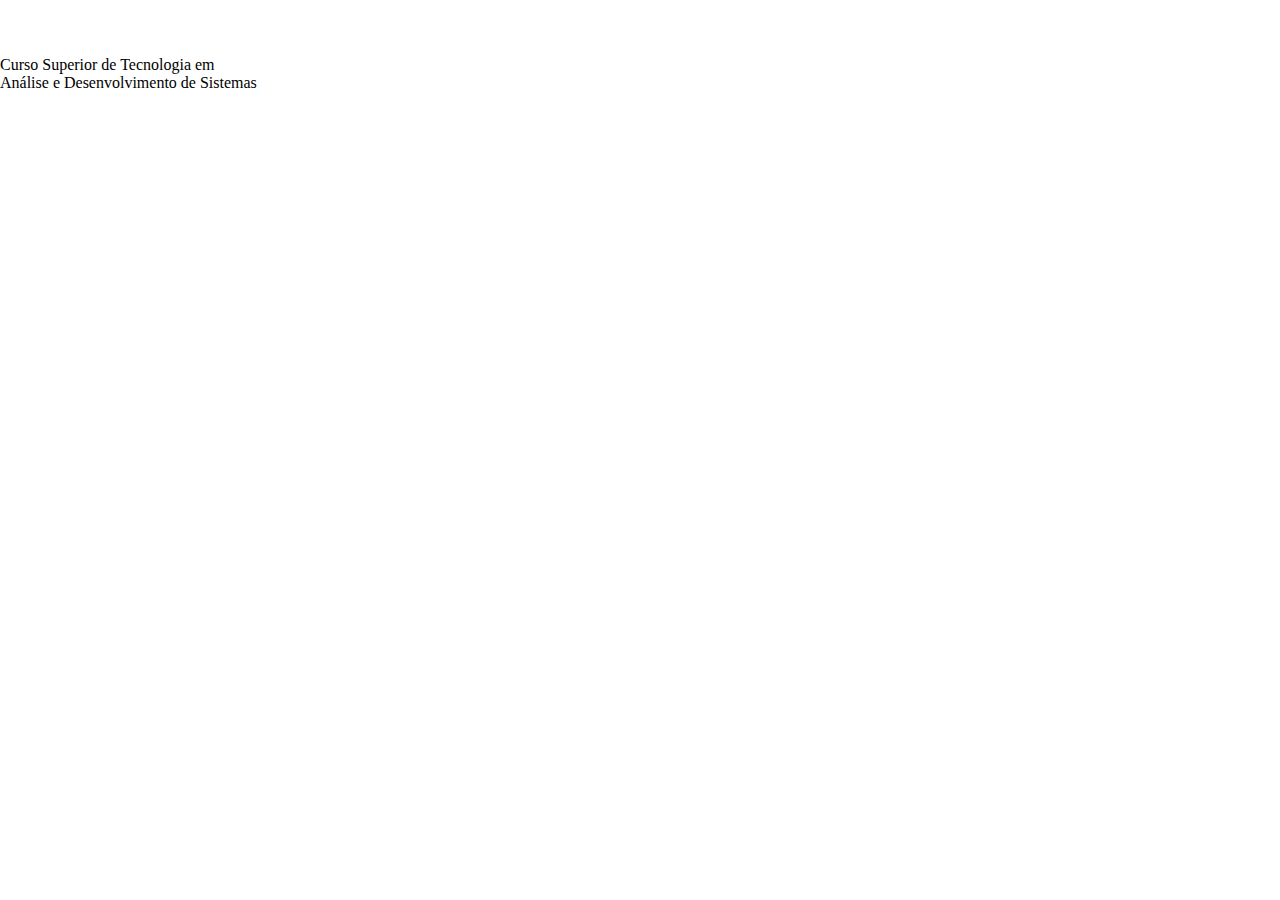
==== index.html @ 0ce66764 "Inicializando" ====
<!DOCTYPE html>
<html lang="pt-br">
<head>
    <meta charset="UTF-8">
    <meta name="viewport" content="width=device-width, initial-scale=1.0">
    <title>Análise e Desenvolvimento de Sistemas</title>
    <link rel="icon" href="assets/images/if_vuy_icon.ico">
    <link rel="stylesheet" href="assets/css/style.css">
</head>
<body>
    <header class="menu">
        <div class="hamburguer"><img src="assets/images/menu.svg" alt=""> <div class="curso">Curso Superior de Tecnologia em</div></div>
        <div class="curso-nome">Análise e Desenvolvimento de Sistemas</div>
    </header>
</body>
</html>
---- assets/css/style.css ----
*{
    margin: 0;
    padding: 0;
    box-sizing: border-box;
}
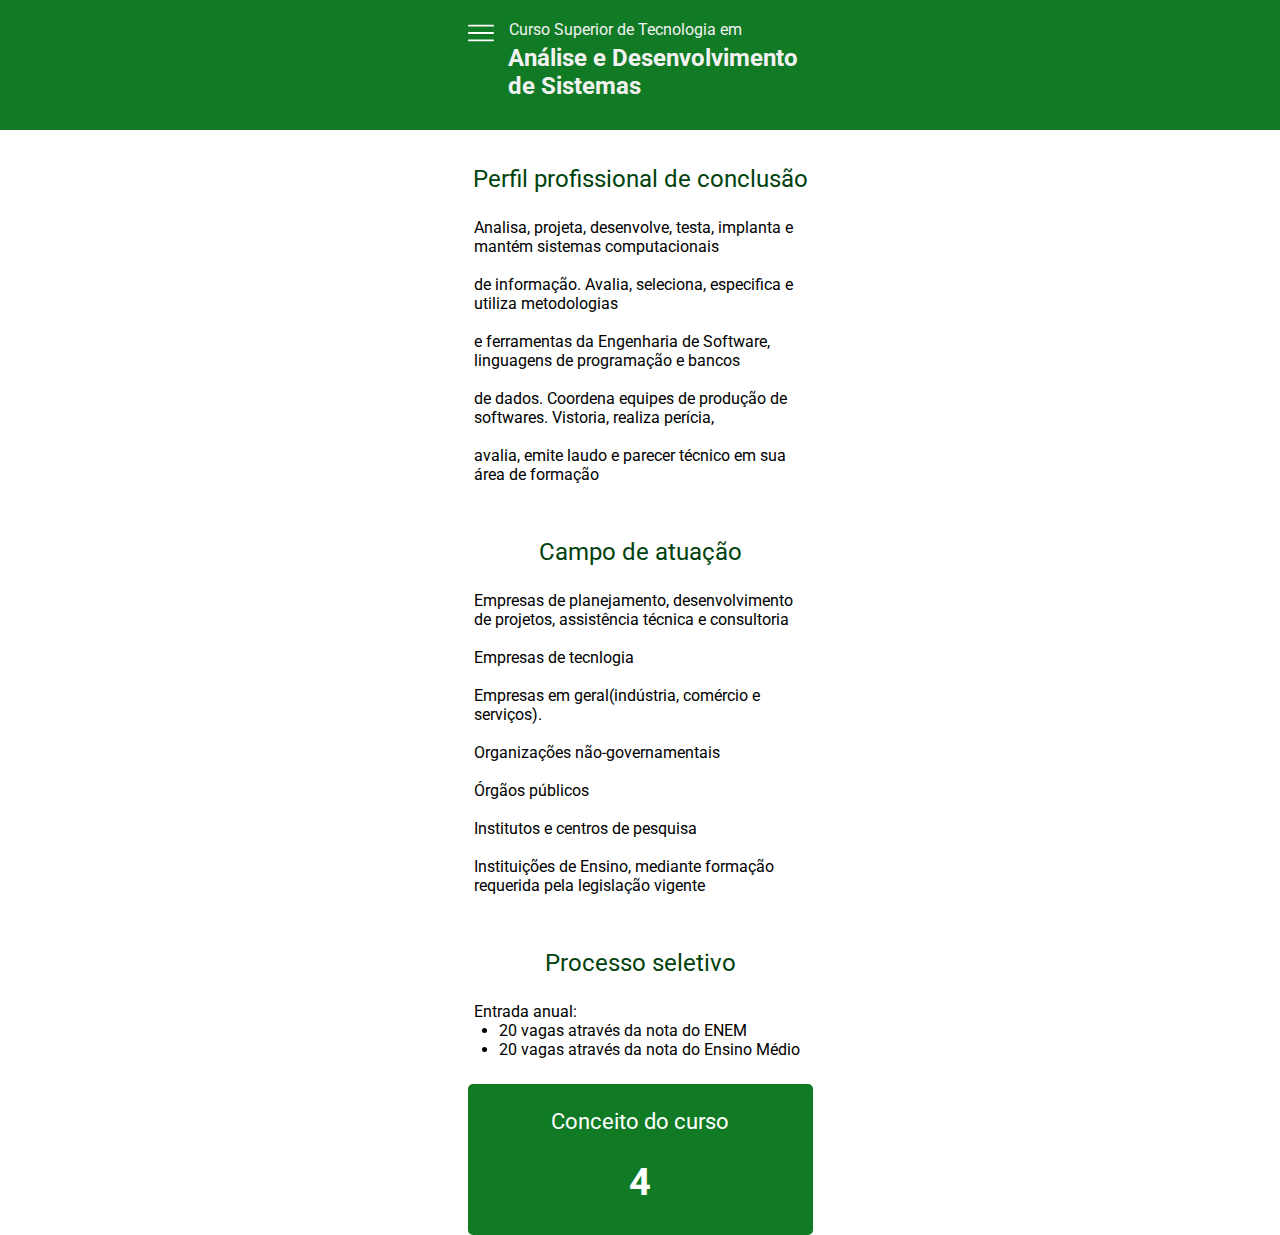
==== commit 07c5efab: "First page getting shape" ====
--- a/index.html
+++ b/index.html
@@ -6,11 +6,56 @@
     <title>Análise e Desenvolvimento de Sistemas</title>
     <link rel="icon" href="assets/images/if_vuy_icon.ico">
     <link rel="stylesheet" href="assets/css/style.css">
+    <link href="https://fonts.googleapis.com/css?family=Roboto&display=swap" rel="stylesheet">
 </head>
 <body>
     <header class="menu">
-        <div class="hamburguer"><img src="assets/images/menu.svg" alt=""> <div class="curso">Curso Superior de Tecnologia em</div></div>
-        <div class="curso-nome">Análise e Desenvolvimento de Sistemas</div>
+        <div class="container">
+            <div><img class="hamburguer" src="assets/images/menu.svg" alt=""> 
+                <h2 class="curso">Curso Superior de Tecnologia em</h2> 
+                <div class="curso-nome">Análise e Desenvolvimento de Sistemas</div>
+            </div>
+        </div>    
     </header>
+
+    <section class="container">
+        <h1 class="titulo">Perfil profissional de conclusão</h1>
+        <div class="texto">
+            <p>Analisa, projeta, desenvolve, testa, implanta e mantém sistemas computacionais</p><br>
+            <p>de informação. Avalia, seleciona, especifica e utiliza metodologias</p><br>
+            <p>e ferramentas da Engenharia de Software, linguagens de programação e bancos</p><br>
+            <p>de dados. Coordena equipes de produção de softwares. Vistoria, realiza perícia,</p><br>
+            <p>avalia, emite laudo e parecer técnico em sua área de formação</p><br>
+        </div>
+    </section>
+    <section class="container">
+        <h1 class="titulo">Campo de atuação</h1>
+        <div class="texto">
+            <p>Empresas de planejamento, desenvolvimento de projetos, assistência técnica e consultoria</p><br>
+            <p>Empresas de tecnlogia</p><br>
+            <p>Empresas em geral(indústria, comércio e serviços).</p><br>
+            <p>Organizações não-governamentais</p><br>
+            <p>Órgãos públicos</p><br>
+            <p>Institutos e centros de pesquisa</p><br>
+            <p>Instituições de Ensino, mediante formação requerida pela legislação vigente</p><br>
+        </div>
+    </section>
+    <section class="container">
+        <h1 class="titulo">Processo seletivo</h1>
+        <div class="texto">
+            <p>Entrada anual:</p>
+            <ul class="lista">
+                <li>20 vagas através da nota do ENEM</li>
+                <li>20 vagas através da nota do Ensino Médio</li>
+            </ul>
+        </div>
+    </section>
+    <section class="container">
+        <div class="conceito">
+            <h1 class="conceito__titulo">Conceito do curso</h1> 
+            <div class="conceito__nota">4</div>
+        </div>
+    </section>
+
 </body>
 </html>--- a/assets/css/style.css
+++ b/assets/css/style.css
@@ -1,6 +1,108 @@
+
 *{
     margin: 0;
     padding: 0;
     box-sizing: border-box;
 }
 
+/* --- Container --- */
+.container{
+    max-width: 345px;
+    margin: 0 auto;
+}
+
+
+.menu{
+    background-color: #117A25;
+    padding: 20px;
+}
+.hamburguer{
+    display: inline-block;
+    width: 26px;
+    height: 26px;
+    float: left;
+}
+.curso{
+    color: #F2F2F2;
+    font-size: 16px;
+    font-family: 'Roboto', 'sans-serif';
+    font-style: normal;
+    font-weight: normal;
+    line-height: 19px;
+    display: inline-block;
+    margin-left: 15px;
+}
+
+.curso-nome{
+    color: #F2F2F2;
+    font-size: 24px;
+    font-family: 'Roboto', 'sans-serif';
+    font-style: normal;
+    font-weight: bold;
+    line-height: 28px;
+    margin-left: 35px;
+    padding: 5px;
+    padding-bottom: 10px;
+}
+
+
+
+
+/* --- Conteúdo da página --- */
+
+.titulo{
+    color: #00420C;
+    text-align: center;
+    font-size: 24px;
+    font-family: 'Roboto', 'sans-serif';
+    font-style: normal;
+    font-weight: normal;
+    line-height: 28px;
+    padding-top: 35px;
+}
+
+.texto{
+    font-family: 'Roboto', 'sans-serif';
+    font-style: normal;
+    font-weight: normal;
+    font-size: 16px;
+    line-height: 19px;
+    color: #000000;
+    padding-top: 25px;
+    margin-left: 6px;
+}
+
+.lista{
+    margin-left: 25px;
+    padding-bottom: 25px;
+}
+
+.conceito{
+    background-color: #117A25;
+    padding-top: 25px;
+    border-radius: 5px;
+    text-align: center;
+}
+
+.conceito__titulo{
+    font-family: 'Roboto', 'sans-serif';
+    font-style: normal;
+    font-weight: normal;
+    font-size: 22px;
+    line-height: 26px;
+    color: #FFF;
+    padding-bottom: 25px;
+}
+
+.conceito__nota{
+    font-family: Roboto;
+    font-style: normal;
+    font-weight: bold;
+    font-size: 38px;
+    line-height: 45px;
+    color: #FFF;
+    padding-bottom: 30px;
+}
+
+
+
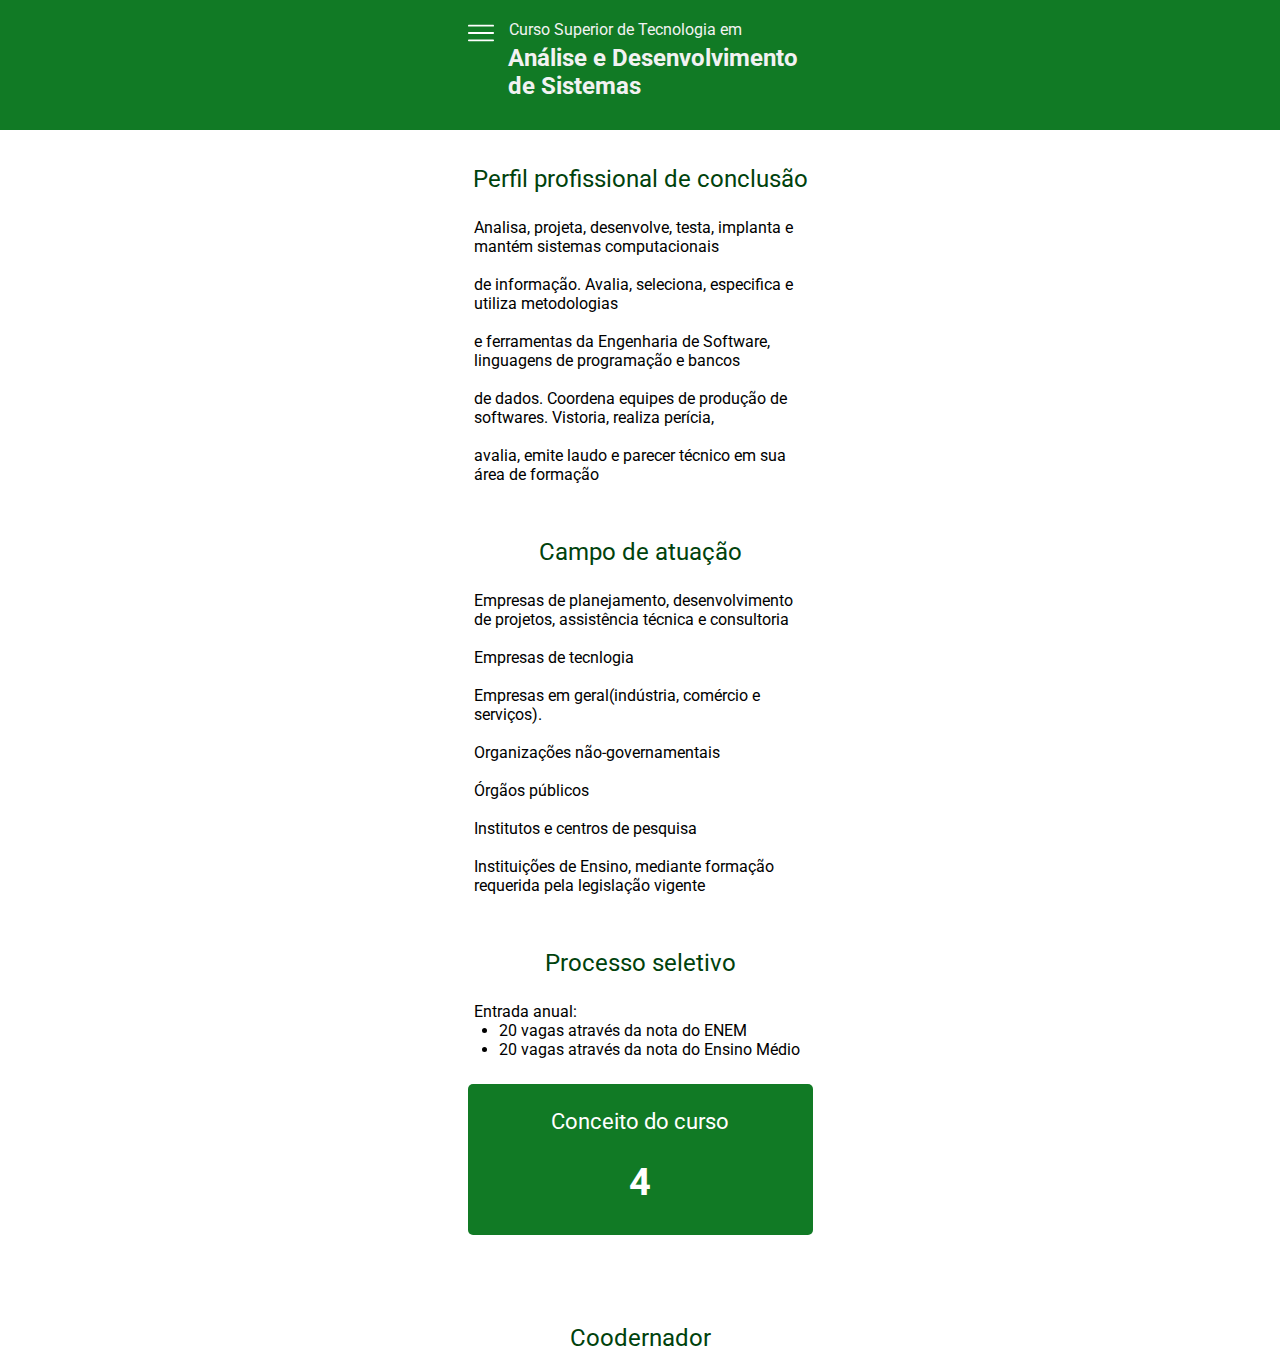
==== commit 238f6540: "3" ====
--- a/index.html
+++ b/index.html
@@ -55,7 +55,22 @@
             <h1 class="conceito__titulo">Conceito do curso</h1> 
             <div class="conceito__nota">4</div>
         </div>
+        <br>
+    </section>
+    <br>
+    <section class="container">
+        <br>
+        <h1 class="titulo">Coodernador</h1>
+
     </section>
 
+
+
+
+
+    <footer>
+
+        
+    </footer>
 </body>
 </html>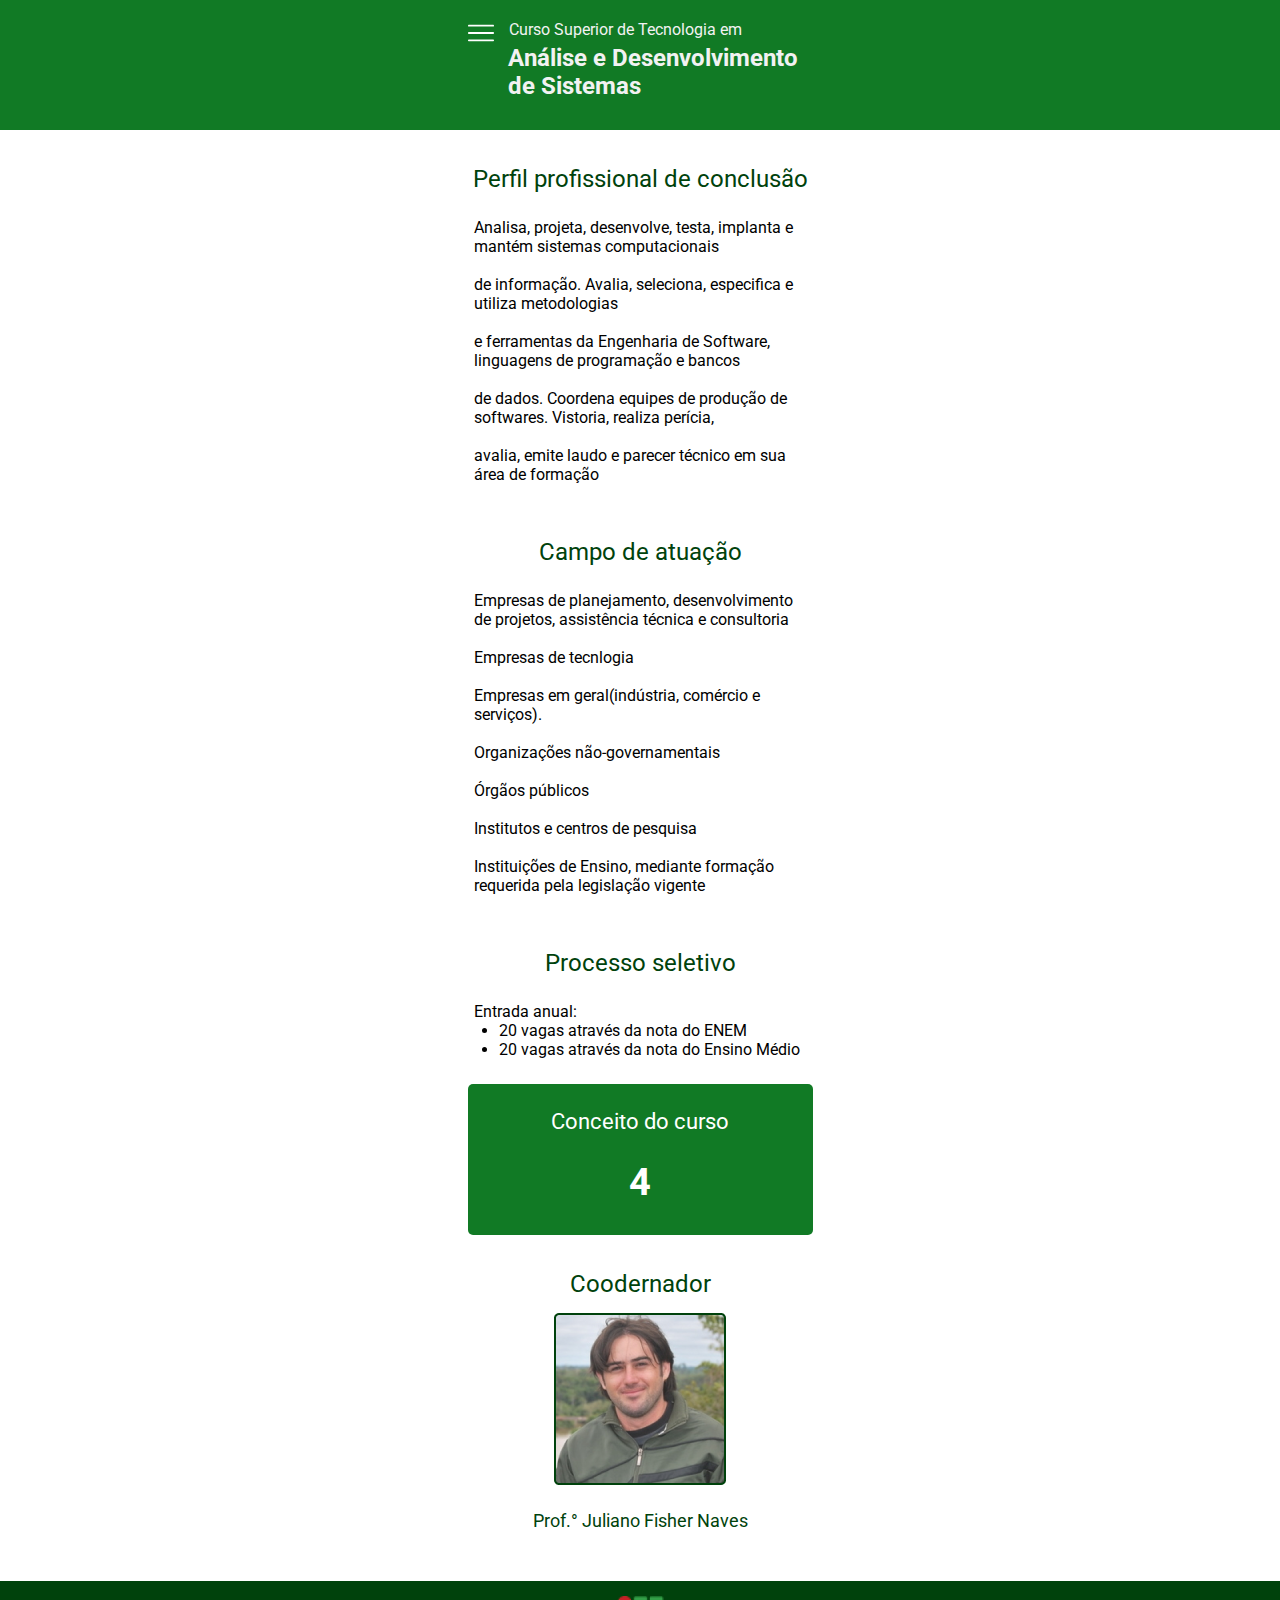
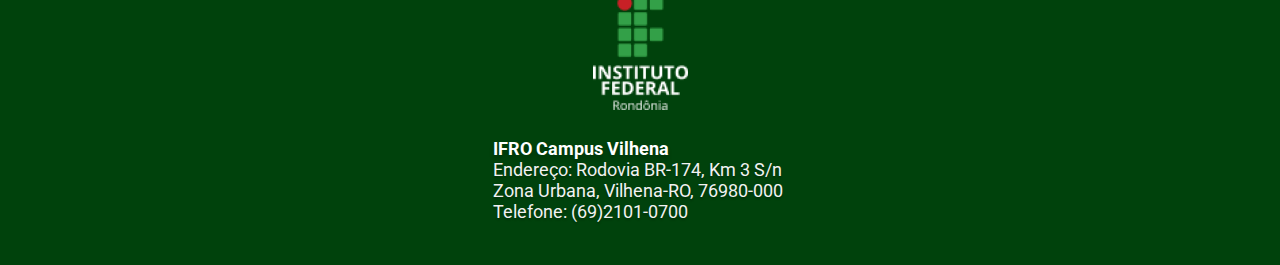
==== commit 30413974: "First Page" ====
--- a/index.html
+++ b/index.html
@@ -55,22 +55,25 @@
             <h1 class="conceito__titulo">Conceito do curso</h1> 
             <div class="conceito__nota">4</div>
         </div>
-        <br>
     </section>
-    <br>
     <section class="container">
-        <br>
         <h1 class="titulo">Coodernador</h1>
-
+        <img class="imagem" src="assets/images/image.png" alt="">
+        <h2 class="imagem__nome"> Prof.° Juliano Fisher Naves</h2>
     </section>
 
-
-
-
-
-    <footer>
-
-        
+    <footer class="rodape">
+        <div class="container">
+            <img class="imagem" src="assets/images/logo-ifro-branco.png" alt="">
+            <br>
+            <div class="endereco">
+                <h1 class="rodape__titulo">IFRO Campus Vilhena</h1>
+                <p class="rodape__texto">Endereço: Rodovia BR-174, Km 3 S/n</p>
+                <p class="rodape__texto">Zona Urbana, Vilhena-RO, 76980-000</p>
+                <p class="rodape__texto">Telefone: (69)2101-0700</p>
+                <br>
+            </div>
+        </div>  
     </footer>
 </body>
 </html>--- a/assets/css/style.css
+++ b/assets/css/style.css
@@ -104,5 +104,57 @@
     padding-bottom: 30px;
 }
 
+.imagem{
+    padding-top: 15px;
+    display: flex;
+    margin: 0 auto;
+}
+
+.imagem__nome{
+    color: #00420C;
+    text-align: center;
+    font-size: 18px;
+    font-family: 'Roboto', 'sans-serif';
+    font-style: normal;
+    font-weight: normal;
+    line-height: 21px;
+    padding-top: 25px;
+    padding-bottom: 50px;
+}
 
 
+/* --- RODAPÉ --- */
+
+.rodape{
+    background-color: #00420C;
+}
+
+.endereco{
+    padding-top: 10px;
+    margin-left: 25px;
+    padding-bottom: 25px;
+}
+
+.rodape__titulo{
+    font-family: 'Roboto', 'sans-serif';
+    font-style: normal;
+    font-weight: bold;
+    font-size: 18px;
+    line-height: 21px;
+    color: #FFF;
+    text-shadow: 0px 4px 4px #00000040;
+}
+
+.rodape__texto{
+    font-family: 'Roboto', 'sans-serif';
+    font-style: normal;
+    font-weight: normal;
+    font-size: 18px;
+    line-height: 21px;
+    color: #F2F2F2;
+    text-shadow: 0px 2px 2px #00000040;
+
+}
+
+
+
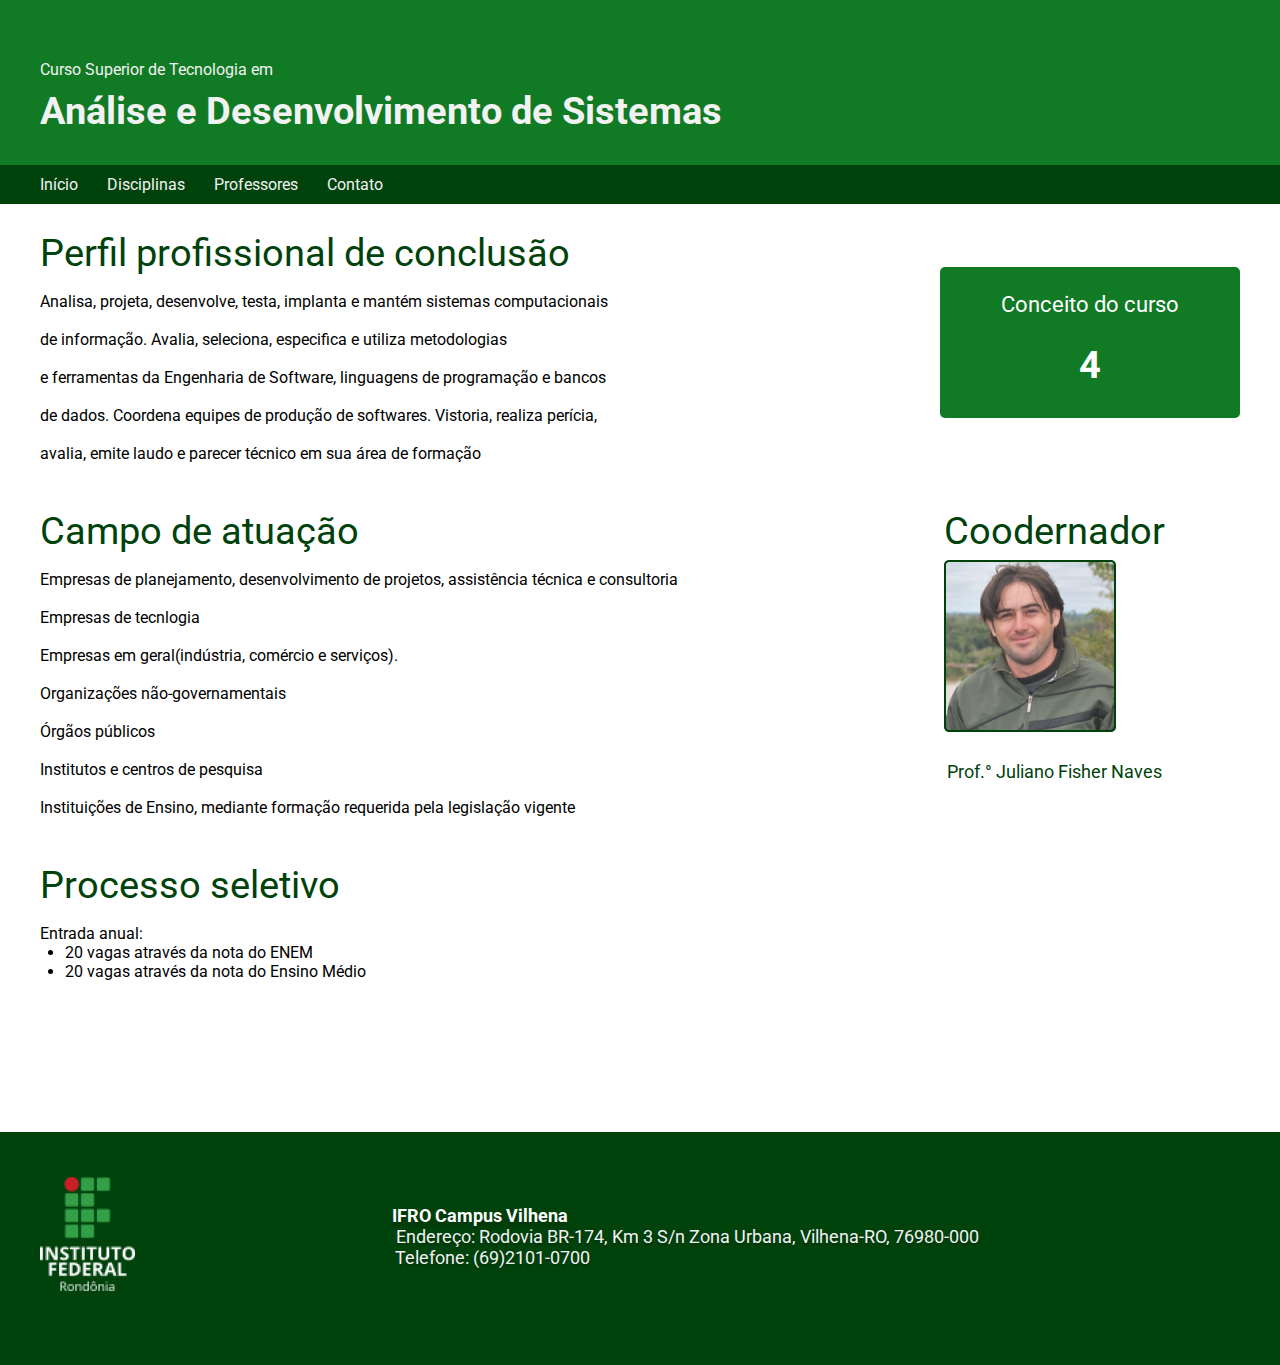
==== commit 0313f91b: "Almost done" ====
--- a/index.html
+++ b/index.html
@@ -17,9 +17,21 @@
             </div>
         </div>    
     </header>
+    <div style="background-color: #00420C; padding: 10px" class="notshow">
+        <nav class="container">
+            <a class="menu-secundario" href="index.html">Início</a>
+            <a class="menu-secundario" href="pagina2.html">Disciplinas</a>
+            <a class="menu-secundario" href="pagina3.html">Professores</a>
+            <a class="menu-secundario" href="pagina4.html">Contato</a>
+        </nav>
+    </div>
 
-    <section class="container">
+    <section class="container">   
         <h1 class="titulo">Perfil profissional de conclusão</h1>
+        <div style="overflow: auto" class="conceito notshow">
+            <h1 class="conceito__titulo">Conceito do curso</h1> 
+            <div class="conceito__nota">4</div>
+        </div>
         <div class="texto">
             <p>Analisa, projeta, desenvolve, testa, implanta e mantém sistemas computacionais</p><br>
             <p>de informação. Avalia, seleciona, especifica e utiliza metodologias</p><br>
@@ -28,6 +40,13 @@
             <p>avalia, emite laudo e parecer técnico em sua área de formação</p><br>
         </div>
     </section>
+    <div style="max-width: 1050px; margin: 0 auto;" class="notshow">
+        <div style="float: right" class="notshow">
+                <h1 class="titulo">Coodernador</h1>
+                <img class="imagem" src="assets/images/image.png" alt="">
+                <h2 class="imagem__nome"> Prof.° Juliano Fisher Naves</h2>
+        </div>
+    </div>
     <section class="container">
         <h1 class="titulo">Campo de atuação</h1>
         <div class="texto">
@@ -48,15 +67,21 @@
                 <li>20 vagas através da nota do ENEM</li>
                 <li>20 vagas através da nota do Ensino Médio</li>
             </ul>
-        </div>
+        </div><br class="notshow">
+        <br class="notshow">
+        <br class="notshow">
+        <br class="notshow">
+        <br class="notshow">
+        <br class="notshow">
+        <br class="notshow">
     </section>
-    <section class="container">
+    <section class="container disappear">
         <div class="conceito">
             <h1 class="conceito__titulo">Conceito do curso</h1> 
             <div class="conceito__nota">4</div>
         </div>
     </section>
-    <section class="container">
+    <section class="disappear container">
         <h1 class="titulo">Coodernador</h1>
         <img class="imagem" src="assets/images/image.png" alt="">
         <h2 class="imagem__nome"> Prof.° Juliano Fisher Naves</h2>
@@ -64,13 +89,20 @@
 
     <footer class="rodape">
         <div class="container">
-            <img class="imagem" src="assets/images/logo-ifro-branco.png" alt="">
+            <img class="imagem-rodape" src="assets/images/logo-ifro-branco.png" alt="">
             <br>
             <div class="endereco">
-                <h1 class="rodape__titulo">IFRO Campus Vilhena</h1>
-                <p class="rodape__texto">Endereço: Rodovia BR-174, Km 3 S/n</p>
-                <p class="rodape__texto">Zona Urbana, Vilhena-RO, 76980-000</p>
-                <p class="rodape__texto">Telefone: (69)2101-0700</p>
+                <div style="text-align: center; padding-top: 45px;" class="notshow">
+                    <h1 class="rodape__titulo">IFRO Campus Vilhena</h1>
+                    <p class="notshow rodape__texto">Endereço: Rodovia BR-174, Km 3 S/n Zona Urbana, Vilhena-RO, 76980-000</p>
+                    <p style="padding-right: 391px" class="rodape__texto">Telefone: (69)2101-0700</p>
+                </div><br class="notshow">
+                <br class="notshow">
+                <br class="notshow">
+                <h1 class="rodape__titulo disappear">IFRO Campus Vilhena</h1>
+                <p class="rodape__texto disappear">Endereço: Rodovia BR-174, Km 3 S/n</p>
+                <p class="rodape__texto disappear">Zona Urbana, Vilhena-RO, 76980-000</p>
+                <p class="rodape__texto disappear">Telefone: (69)2101-0700</p>
                 <br>
             </div>
         </div>  
--- a/assets/css/style.css
+++ b/assets/css/style.css
@@ -11,6 +11,12 @@
     margin: 0 auto;
 }
 
+@media(min-width: 720px){
+    .container{
+        max-width: 1200px;
+        margin: 0 auto;
+    }
+}
 
 .menu{
     background-color: #117A25;
@@ -45,6 +51,53 @@
     padding-bottom: 10px;
 }
 
+.notshow{
+    display: none;
+}
+
+.menu-secundario{
+    /* --- ---- ---| --*/
+}
+
+@media(min-width: 720px){
+
+    .curso{
+        margin: 0;
+        text-align: start;
+        font-weight: thin;
+        padding-bottom: 18px;
+        padding-top: 40px;
+    }
+
+    .curso-nome{
+        margin-left: 0;
+        text-align: start;
+        font-size: 38px;
+        padding: 0;
+        padding-bottom: 20px;
+    }
+
+    .hamburguer{
+        display: none;
+    }
+
+    .notshow{
+        display: block;
+    }
+
+    .menu-secundario{
+        color: #F2F2F2;
+        font-size: 16px;
+        font-family: 'Roboto', 'sans-serif';
+        font-style: normal;
+        font-weight: normal;
+        line-height: 19px;
+        display: inline;
+        padding-right: 25px;
+        text-decoration: none;
+    }
+
+}
 
 
 
@@ -122,11 +175,185 @@
     padding-bottom: 50px;
 }
 
+@media(min-width: 720px){
+    .titulo{
+        text-align: start;
+        font-size: 38px;
+    }
+
+    .texto{
+        margin-left: 0;
+    }
+
+    .conceito{
+        width: 25%;
+        float: right;
+    }
+
+    .imagem{
+        display: inline;
+    }
+}
+
+
+
+.table{
+    padding-top: 25px;
+
+}
+
+.table__header{
+    background-color: #e5e5e5;
+    font-family: 'Roboto', 'sans-serif';
+    font-style: normal;
+    color: #000000;
+    padding: 4px;
+    font-weight: normal;
+    font-size: 18px;
+    line-height: 21px;
+    border: 1px solid #000000;
+}
+
+.table__content{
+    padding: 5px;
+    font-family: 'Roboto', 'sans-serif';
+    font-style: normal;
+    font-weight: normal;
+    font-size: 14px;
+    line-height: 16px;
+    color: #000000;
+}
+
+.border{
+    border: 1px solid #000000;
+    border-top: 0;
+    border-bottom: 0;
+}
+
+
+.helper{
+    border-bottom: 1px solid #000000;
+}
+
+.resize{
+    /* test */
+}
+
+@media(min-width: 720px){
+    .table{
+        
+    }
+
+    .table__header{
+    }
+    .table__content{
+    }
+
+    .border{
+    }
+
+    .resize{
+        display: flex;
+        flex-direction: column;
+        flex: 45%;
+        width: 50%;
+        align-content: flex-start;
+        flex-wrap: wrap;
+    }
+}
+
+.professor__nome{
+    color: #00420C;
+    font-size: 18px;
+    font-family: 'Roboto', 'sans-serif';
+    font-style: normal;
+    font-weight: normal;
+    padding-left: 10px;
+}
+
+.professor__image{
+    display: inline-block;
+    justify-content: flex-start;
+    padding-bottom: 80px;
+}
+
+.professor__link{
+    display: inline-block;
+    font-size: 12px;
+}
+
+.align{
+   display: flex;
+   flex-direction: row;
+   flex-wrap: wrap;
+   align-content: space-between;
+   align-items: center;
+}
+
+
+@media(min-width: 720px){
+    .professor__nome{
+        margin-right: 55px;   
+    }
+}
+
+.contato{
+    border: 0;
+    width: 325px;
+    border-bottom: 2px solid #00420C;
+}
+
+.contato__label{
+    font-family: 'Roboto', 'sans-serif';
+    font-style: normal;
+    font-weight: normal;
+    font-size: 18px;
+    line-height: 21px;
+    color: #00420C;
+    display: block;
+    padding-bottom: 15px;
+}
+
+.contato__button{
+    color: white;
+    background-color: #117A25;
+    width: 325px;
+    border-radius: 5px;
+    height: 39px;
+    font-family: 'Robot', 'sans-serif';
+    font-size: 18px;
+    line-height: 21px;
+    font-style: normal;
+    font-weight: normal;
+    border: #117A25 1px solid;
+}
+
+@media(min-width: 720px){
+    .contato{
+        width: 571px;
+    }
+
+    .contato__button{
+        width: 15%;
+        margin-left: 390px;
+    }
+}
+
+
+.disappear{
+    /**/
+}
 
 /* --- RODAPÉ --- */
 
 .rodape{
     background-color: #00420C;
+}
+
+.imagem-rodape{
+    padding-top: 15px;
+    display: flex;
+    margin: 0 auto;
 }
 
 .endereco{
@@ -156,5 +383,27 @@
 
 }
 
-
-
+@media(min-width: 720px){
+    
+    .imagem-rodape{
+        display: inline-block;
+        float: left;
+        padding-top: 45px;  
+    }
+
+    .rodape__titulo{
+        text-align: unset;
+        padding-right: 415px;
+    }
+
+    .helper{
+        
+    }
+
+    .disappear{
+        display: none;
+    }
+}
+
+
+
